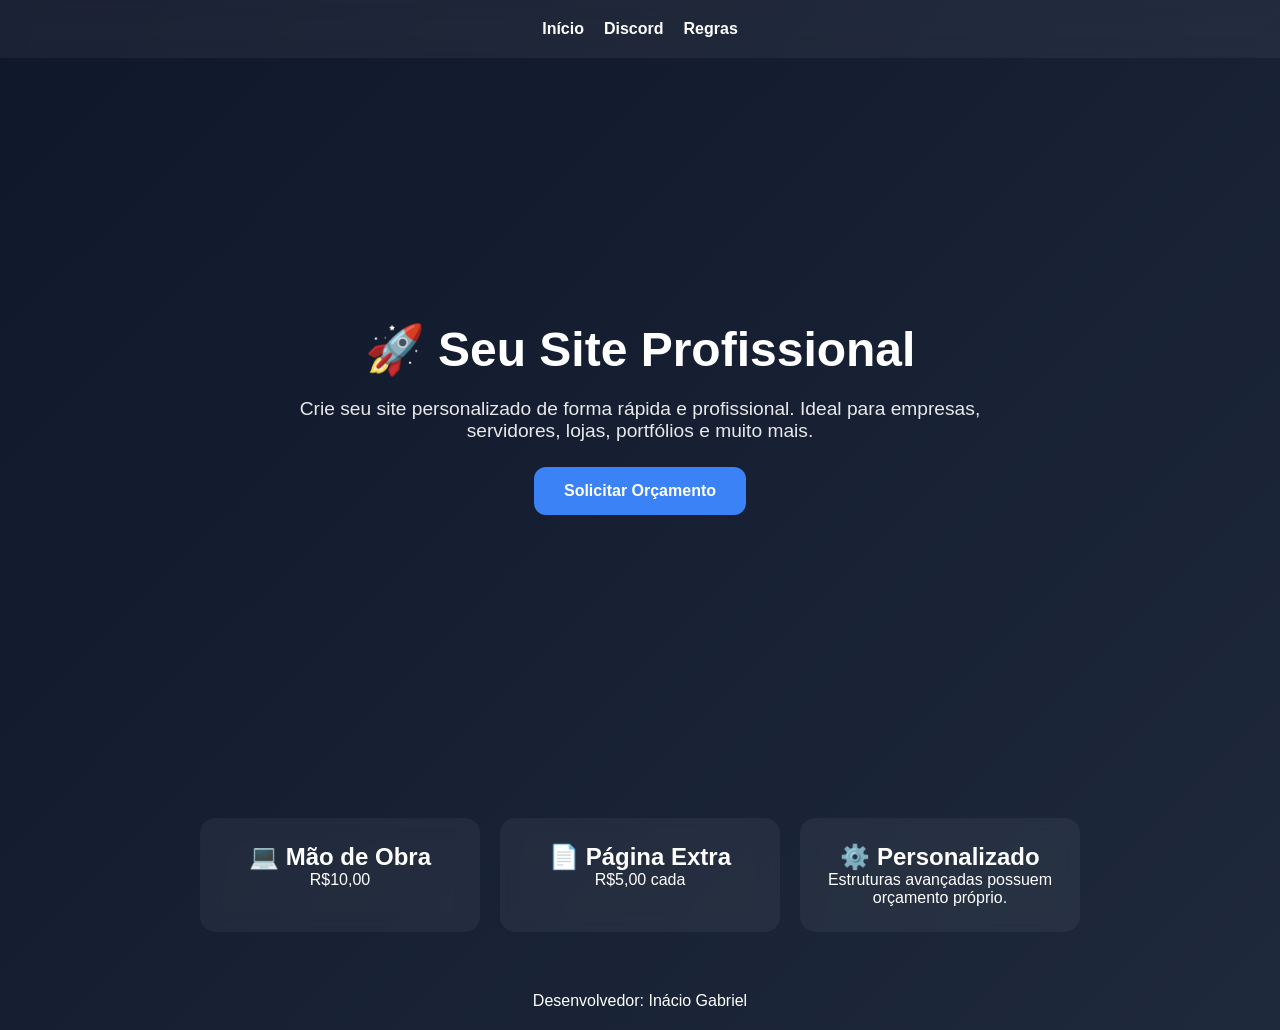
==== index.html @ ca333473 "Add initial HTML structure for the site" ====
<!DOCTYPE html>
<html lang="pt-BR">
<head>
<meta charset="UTF-8">
<meta name="viewport" content="width=device-width, initial-scale=1.0">
<title>Inácio Sites</title>

<style>
*{
    margin:0;
    padding:0;
    box-sizing:border-box;
    font-family:Arial, sans-serif;
}

body{
    background:linear-gradient(135deg,#0f172a,#1e293b);
    color:white;
    min-height:100vh;
}

nav{
    display:flex;
    justify-content:center;
    gap:20px;
    padding:20px;
    background:rgba(255,255,255,.05);
    backdrop-filter:blur(10px);
}

nav a{
    color:white;
    text-decoration:none;
    font-weight:bold;
}

.hero{
    display:flex;
    flex-direction:column;
    justify-content:center;
    align-items:center;
    text-align:center;
    min-height:80vh;
    padding:20px;
}

.hero h1{
    font-size:3rem;
    margin-bottom:20px;
}

.hero p{
    max-width:700px;
    font-size:1.2rem;
    opacity:.9;
}

.btn{
    margin-top:25px;
    padding:15px 30px;
    border:none;
    border-radius:12px;
    background:#3b82f6;
    color:white;
    text-decoration:none;
    font-weight:bold;
    transition:.3s;
}

.btn:hover{
    transform:scale(1.05);
}

.cards{
    display:flex;
    justify-content:center;
    flex-wrap:wrap;
    gap:20px;
    padding:40px;
}

.card{
    background:rgba(255,255,255,.05);
    padding:25px;
    border-radius:15px;
    width:280px;
    text-align:center;
    backdrop-filter:blur(10px);
}

footer{
    text-align:center;
    padding:20px;
}
</style>
</head>
<body>

<nav>
<a href="index.html">Início</a>
<a href="discord.html">Discord</a>
<a href="regras.html">Regras</a>
</nav>

<section class="hero">
<h1>🚀 Seu Site Profissional</h1>

<p>
Crie seu site personalizado de forma rápida e profissional.
Ideal para empresas, servidores, lojas, portfólios e muito mais.
</p>

<a class="btn" href="discord.html">Solicitar Orçamento</a>
</section>

<section class="cards">

<div class="card">
<h2>💻 Mão de Obra</h2>
<p>R$10,00</p>
</div>

<div class="card">
<h2>📄 Página Extra</h2>
<p>R$5,00 cada</p>
</div>

<div class="card">
<h2>⚙️ Personalizado</h2>
<p>Estruturas avançadas possuem orçamento próprio.</p>
</div>

</section>

<footer>
Desenvolvedor: Inácio Gabriel
</footer>

</body>
</html>
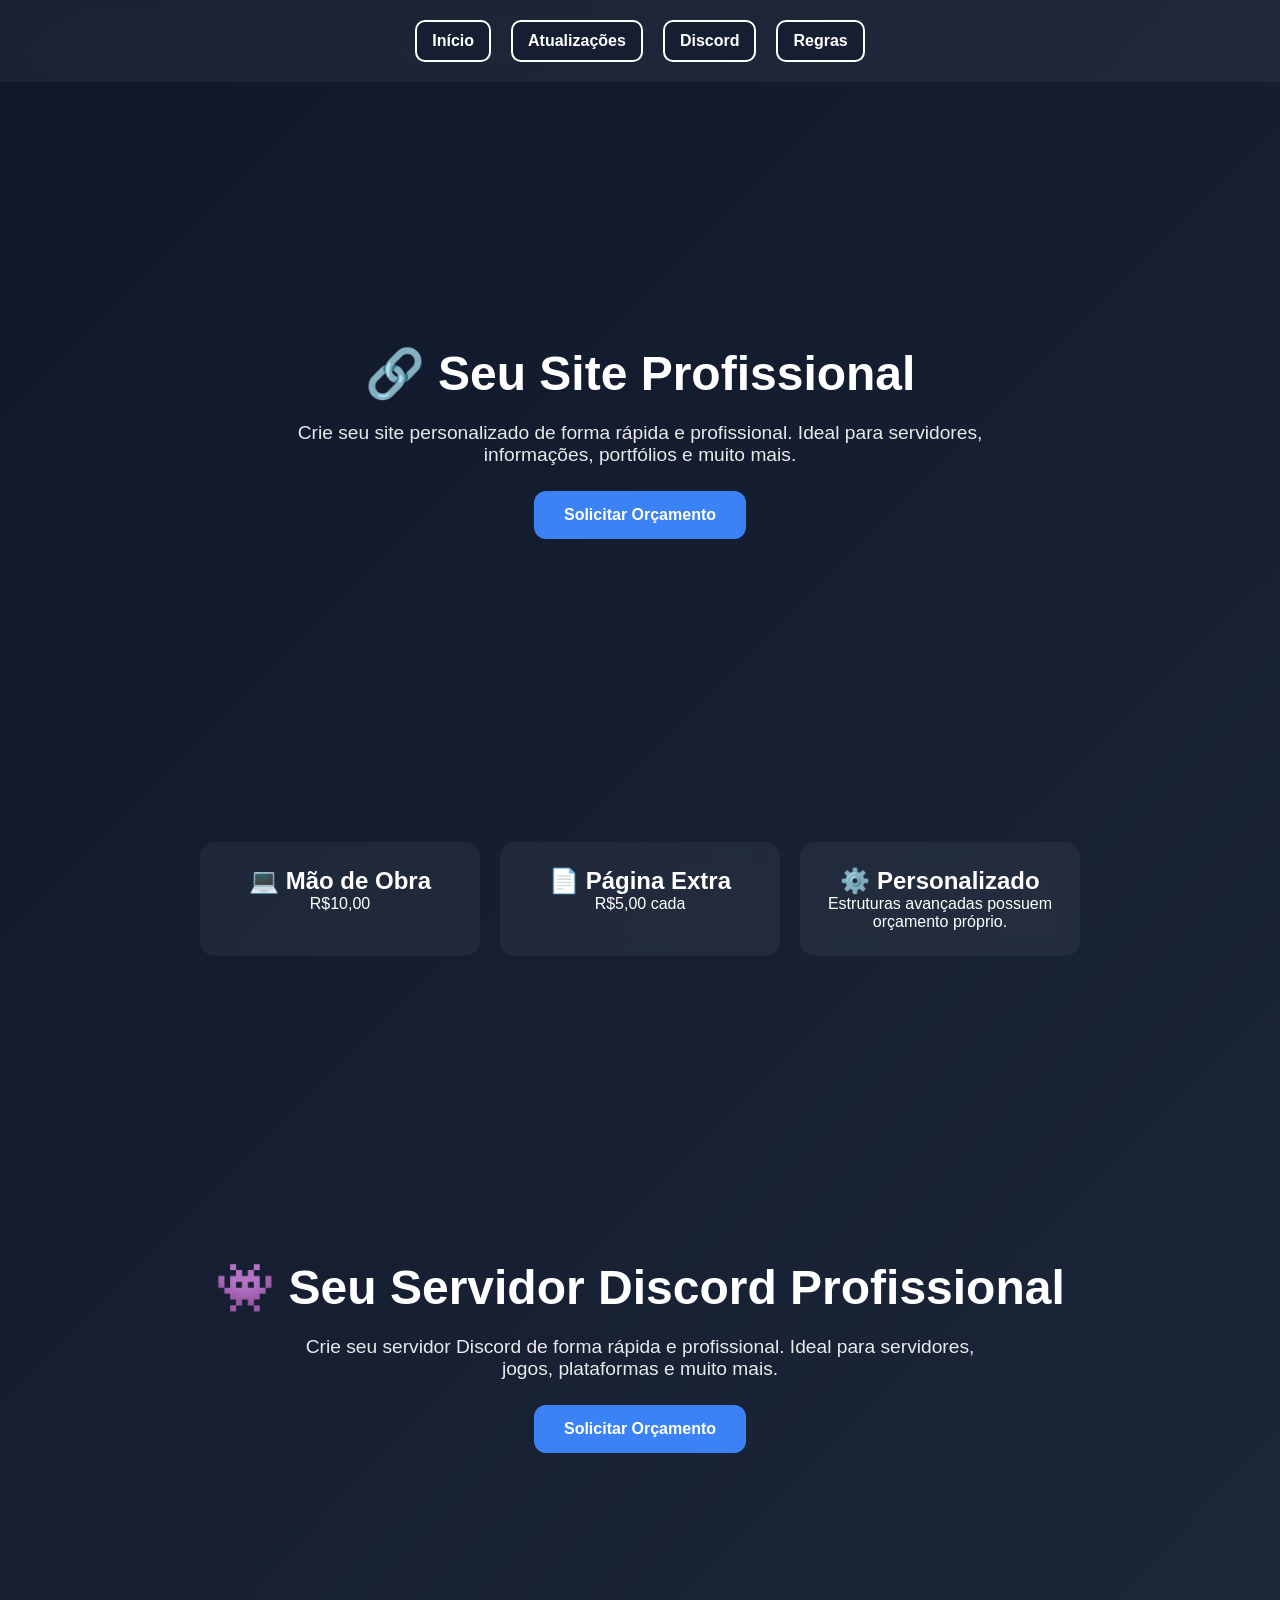
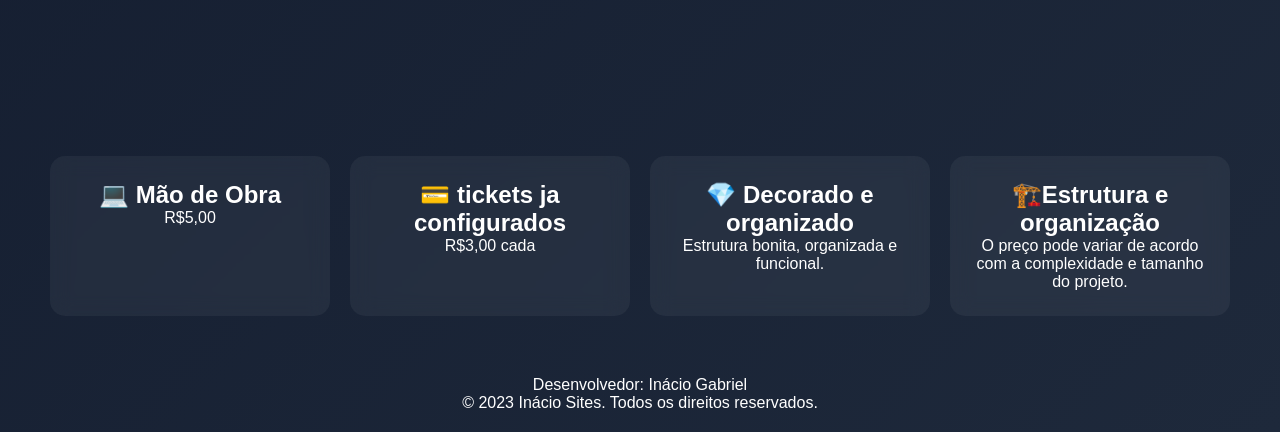
==== commit cc134fed: "Enhance index.html with new sections and styles" ====
--- a/index.html
+++ b/index.html
@@ -92,22 +92,32 @@
     text-align:center;
     padding:20px;
 }
+.link{
+        color:white;
+        text-decoration:none;
+        font-weight:bold;
+        padding:10px 15px;
+        background:#161e31;
+        border-radius:10px;
+        border:2px solid white;
+        }   
 </style>
 </head>
 <body>
 
 <nav>
-<a href="index.html">Início</a>
-<a href="discord.html">Discord</a>
-<a href="regras.html">Regras</a>
+<a class="link" href="index.html">Início</a>
+<a class="link" href="atualizações.html">Atualizações</a>
+<a class="link" href="discord.html">Discord</a>
+<a class="link" href="regras.html">Regras</a>
 </nav>
 
 <section class="hero">
-<h1>🚀 Seu Site Profissional</h1>
+<h1>🔗 Seu Site Profissional</h1>
 
 <p>
 Crie seu site personalizado de forma rápida e profissional.
-Ideal para empresas, servidores, lojas, portfólios e muito mais.
+Ideal para servidores, informações, portfólios e muito mais.
 </p>
 
 <a class="btn" href="discord.html">Solicitar Orçamento</a>
@@ -131,9 +141,45 @@
 </div>
 
 </section>
+<section class="hero">
+<h1>👾 Seu Servidor Discord Profissional</h1>
 
+<p>
+Crie seu servidor Discord de forma rápida e profissional.
+Ideal para servidores, jogos, plataformas e muito mais.
+</p>
+
+<a class="btn" href="discord.html">Solicitar Orçamento</a>
+</section>
+
+<section class="cards">
+
+<div class="card">
+<h2>💻 Mão de Obra</h2>
+<p>R$5,00</p>
+</div>
+
+<div class="card">
+<h2>💳 tickets ja configurados</h2>
+<p>R$3,00 cada</p>
+</div>
+
+<div class="card">
+<h2>💎 Decorado e organizado</h2>
+<p>Estrutura bonita, organizada e funcional.</p>
+</div>
+
+<div class="card">
+<h2> 🏗️Estrutura e organização</h2>
+<p>O preço pode variar de acordo com a complexidade e tamanho do projeto.</p>
+</div>
+
+</section>
+<script src='https://cdn.jotfor.ms/agent/embedjs/019a5f05cac97dcebeca01957d6aa2e79525/embed.js'>
+</script>
 <footer>
-Desenvolvedor: Inácio Gabriel
+</p>Desenvolvedor: Inácio Gabriel</p>
+<p>© 2023 Inácio Sites. Todos os direitos reservados.</p>
 </footer>
 
 </body>
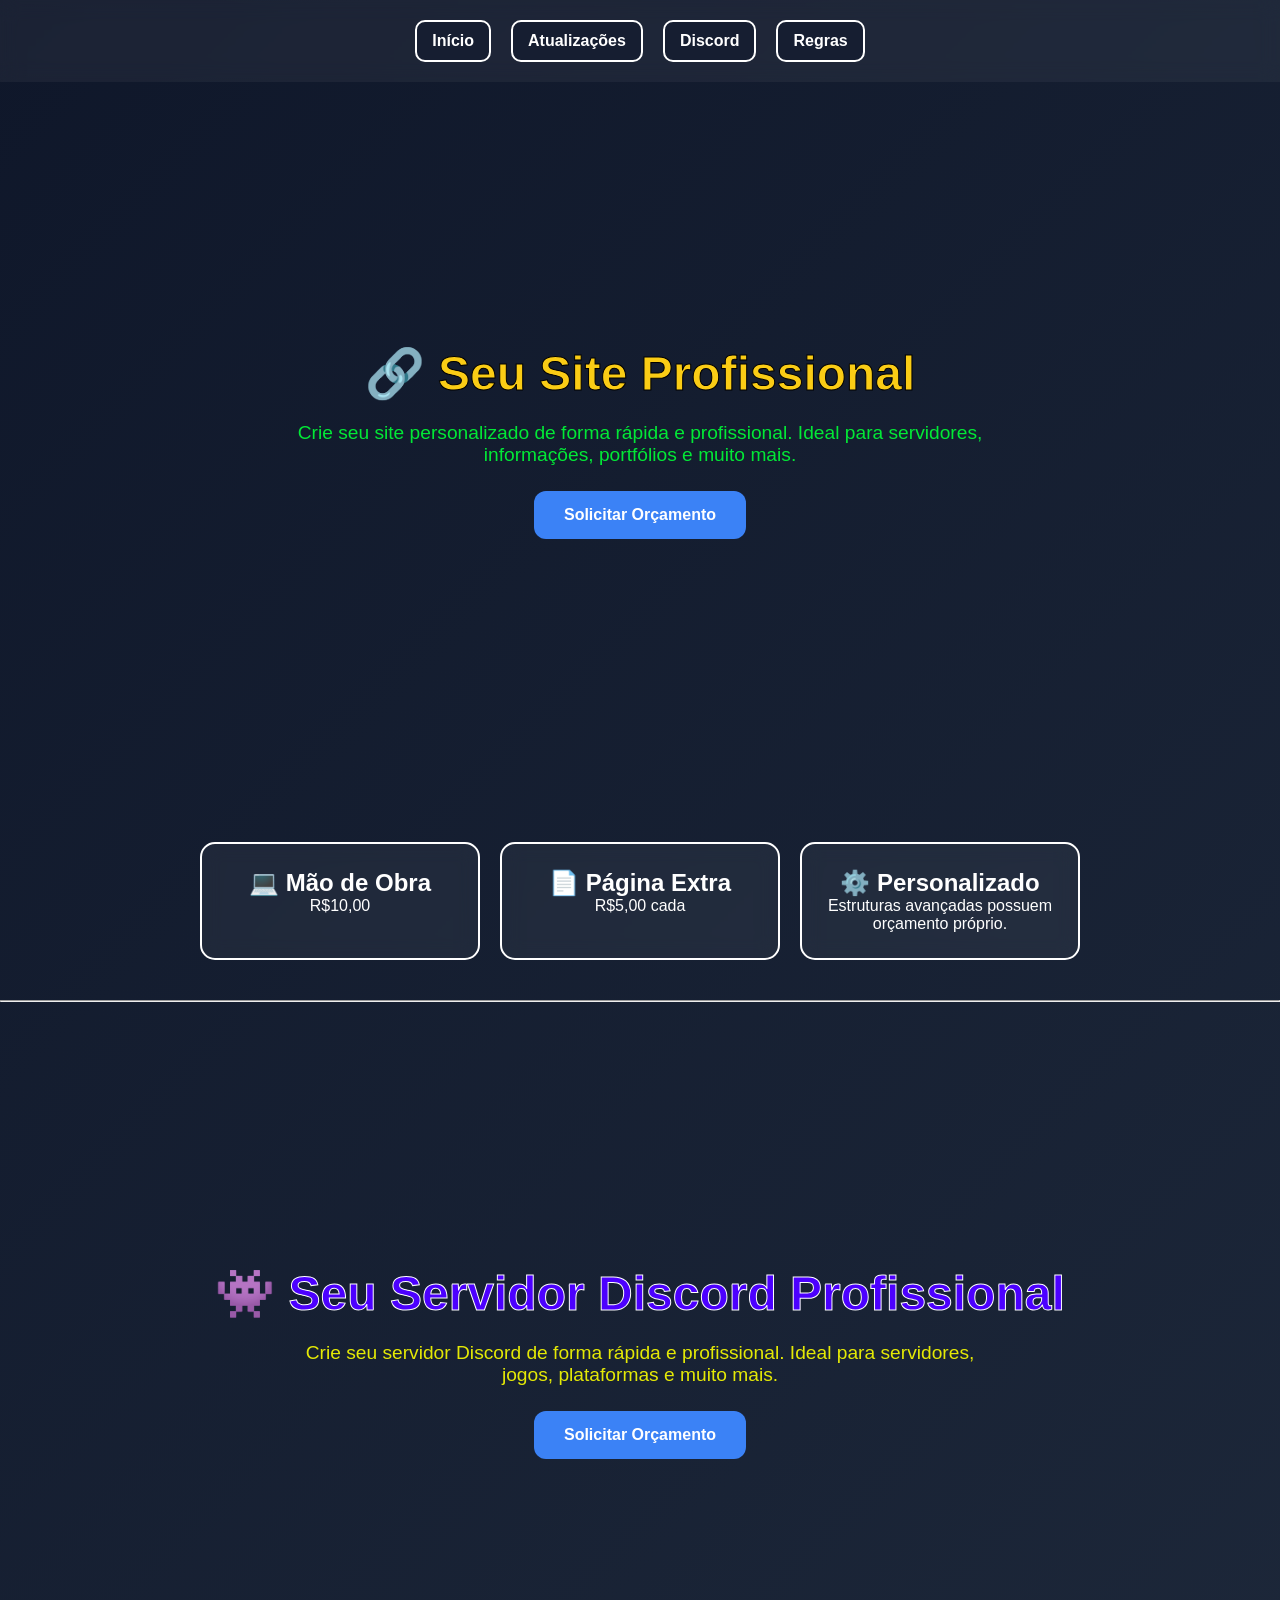
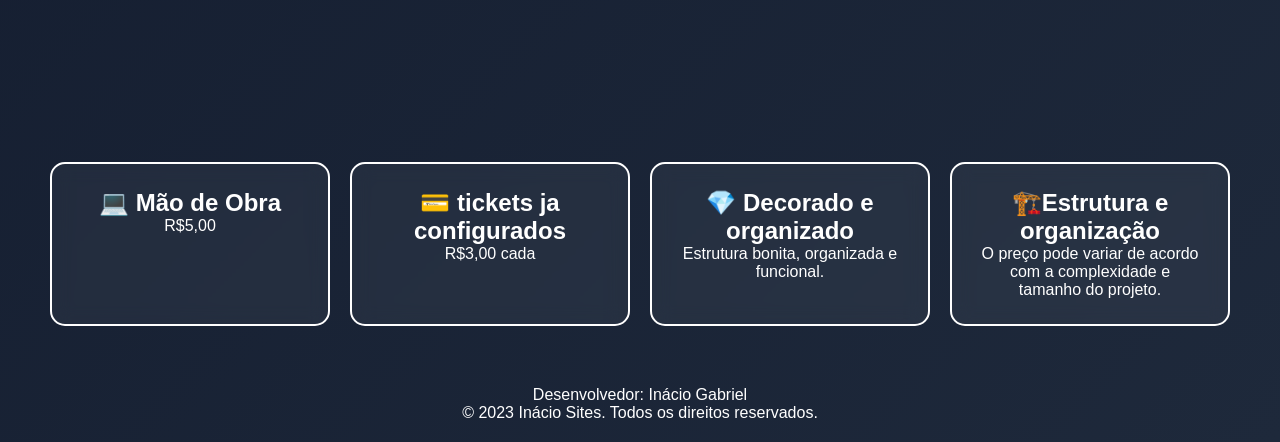
==== commit aa5112ca: "Add files via upload" ====
--- a/index.html
+++ b/index.html
@@ -1,186 +1,88 @@
-<!DOCTYPE html>
-<html lang="pt-BR">
-<head>
-<meta charset="UTF-8">
-<meta name="viewport" content="width=device-width, initial-scale=1.0">
-<title>Inácio Sites</title>
-
-<style>
-*{
-    margin:0;
-    padding:0;
-    box-sizing:border-box;
-    font-family:Arial, sans-serif;
-}
-
-body{
-    background:linear-gradient(135deg,#0f172a,#1e293b);
-    color:white;
-    min-height:100vh;
-}
-
-nav{
-    display:flex;
-    justify-content:center;
-    gap:20px;
-    padding:20px;
-    background:rgba(255,255,255,.05);
-    backdrop-filter:blur(10px);
-}
-
-nav a{
-    color:white;
-    text-decoration:none;
-    font-weight:bold;
-}
-
-.hero{
-    display:flex;
-    flex-direction:column;
-    justify-content:center;
-    align-items:center;
-    text-align:center;
-    min-height:80vh;
-    padding:20px;
-}
-
-.hero h1{
-    font-size:3rem;
-    margin-bottom:20px;
-}
-
-.hero p{
-    max-width:700px;
-    font-size:1.2rem;
-    opacity:.9;
-}
-
-.btn{
-    margin-top:25px;
-    padding:15px 30px;
-    border:none;
-    border-radius:12px;
-    background:#3b82f6;
-    color:white;
-    text-decoration:none;
-    font-weight:bold;
-    transition:.3s;
-}
-
-.btn:hover{
-    transform:scale(1.05);
-}
-
-.cards{
-    display:flex;
-    justify-content:center;
-    flex-wrap:wrap;
-    gap:20px;
-    padding:40px;
-}
-
-.card{
-    background:rgba(255,255,255,.05);
-    padding:25px;
-    border-radius:15px;
-    width:280px;
-    text-align:center;
-    backdrop-filter:blur(10px);
-}
-
-footer{
-    text-align:center;
-    padding:20px;
-}
-.link{
-        color:white;
-        text-decoration:none;
-        font-weight:bold;
-        padding:10px 15px;
-        background:#161e31;
-        border-radius:10px;
-        border:2px solid white;
-        }   
-</style>
-</head>
-<body>
-
-<nav>
-<a class="link" href="index.html">Início</a>
-<a class="link" href="atualizações.html">Atualizações</a>
-<a class="link" href="discord.html">Discord</a>
-<a class="link" href="regras.html">Regras</a>
-</nav>
-
-<section class="hero">
-<h1>🔗 Seu Site Profissional</h1>
-
-<p>
-Crie seu site personalizado de forma rápida e profissional.
-Ideal para servidores, informações, portfólios e muito mais.
-</p>
-
-<a class="btn" href="discord.html">Solicitar Orçamento</a>
-</section>
-
-<section class="cards">
-
-<div class="card">
-<h2>💻 Mão de Obra</h2>
-<p>R$10,00</p>
-</div>
-
-<div class="card">
-<h2>📄 Página Extra</h2>
-<p>R$5,00 cada</p>
-</div>
-
-<div class="card">
-<h2>⚙️ Personalizado</h2>
-<p>Estruturas avançadas possuem orçamento próprio.</p>
-</div>
-
-</section>
-<section class="hero">
-<h1>👾 Seu Servidor Discord Profissional</h1>
-
-<p>
-Crie seu servidor Discord de forma rápida e profissional.
-Ideal para servidores, jogos, plataformas e muito mais.
-</p>
-
-<a class="btn" href="discord.html">Solicitar Orçamento</a>
-</section>
-
-<section class="cards">
-
-<div class="card">
-<h2>💻 Mão de Obra</h2>
-<p>R$5,00</p>
-</div>
-
-<div class="card">
-<h2>💳 tickets ja configurados</h2>
-<p>R$3,00 cada</p>
-</div>
-
-<div class="card">
-<h2>💎 Decorado e organizado</h2>
-<p>Estrutura bonita, organizada e funcional.</p>
-</div>
-
-<div class="card">
-<h2> 🏗️Estrutura e organização</h2>
-<p>O preço pode variar de acordo com a complexidade e tamanho do projeto.</p>
-</div>
-
-</section>
-<script src='https://cdn.jotfor.ms/agent/embedjs/019a5f05cac97dcebeca01957d6aa2e79525/embed.js'>
-</script>
-<footer>
-</p>Desenvolvedor: Inácio Gabriel</p>
-<p>© 2023 Inácio Sites. Todos os direitos reservados.</p>
-</footer>
-
-</body>
-</html>
+<!DOCTYPE html>
+<html lang="pt-BR">
+<head>
+<meta charset="UTF-8">
+<meta name="viewport" content="width=device-width, initial-scale=1.0">
+<title>Menu</title>
+<link rel="stylesheet" href="menu.css">
+</head>
+<body>
+
+<nav>
+<a class="link" href="index.html">Início</a>
+<a class="link" href="atualizações.html">Atualizações</a>
+<a class="link" href="discord.html">Discord</a>
+<a class="link" href="regras.html">Regras</a>
+</nav>
+
+<section class="hero">
+<h1 class="title1">🔗 Seu Site Profissional</h1>
+
+<p class="descrição1">
+Crie seu site personalizado de forma rápida e profissional.
+Ideal para servidores, informações, portfólios e muito mais.
+</p>
+
+<a class="btn" href="discord.html">Solicitar Orçamento</a>
+</section>
+<section class="cards">
+
+<div class="card">
+<h2>💻 Mão de Obra</h2>
+<p>R$10,00</p>
+</div>
+
+<div class="card">
+<h2>📄 Página Extra</h2>
+<p>R$5,00 cada</p>
+</div>
+
+<div class="card">
+<h2>⚙️ Personalizado</h2>
+<p>Estruturas avançadas possuem orçamento próprio.</p>
+</div>
+</section>
+<hr>
+<section class="hero">
+<h1 class="title2">👾 Seu Servidor Discord Profissional</h1>
+
+<p class="descrição2">
+Crie seu servidor Discord de forma rápida e profissional.
+Ideal para servidores, jogos, plataformas e muito mais.
+</p>
+
+<a class="btn" href="discord.html">Solicitar Orçamento</a>
+</section>
+
+<section class="cards">
+
+<div class="card">
+<h2>💻 Mão de Obra</h2>
+<p>R$5,00</p>
+</div>
+
+<div class="card">
+<h2>💳 tickets ja configurados</h2>
+<p>R$3,00 cada</p>
+</div>
+
+<div class="card">
+<h2>💎 Decorado e organizado</h2>
+<p>Estrutura bonita, organizada e funcional.</p>
+</div>
+
+<div class="card">
+<h2> 🏗️Estrutura e organização</h2>
+<p>O preço pode variar de acordo com a complexidade e tamanho do projeto.</p>
+</div>
+
+</section>
+<script src='https://cdn.jotfor.ms/agent/embedjs/019a5f05cac97dcebeca01957d6aa2e79525/embed.js'>
+</script>
+<footer>
+</p>Desenvolvedor: Inácio Gabriel</p>
+<p>© 2023 Inácio Sites. Todos os direitos reservados.</p>
+</footer>
+
+</body>
+</html>
--- a/menu.css
+++ b/menu.css
@@ -0,0 +1,110 @@
+*{
+    margin:0;
+    padding:0;
+    box-sizing:border-box;
+    font-family:Arial, sans-serif;
+}
+
+body{
+    background:linear-gradient(135deg,#0f172a,#1e293b);
+    color:white;
+    min-height:100vh;
+}
+
+nav{
+    display:flex;
+    justify-content:center;
+    gap:20px;
+    padding:20px;
+    background:rgba(255,255,255,.05);
+    backdrop-filter:blur(10px);
+}
+
+nav a{
+    color:white;
+    text-decoration:none;
+    font-weight:bold;
+}
+
+.hero{
+    display:flex;
+    flex-direction:column;
+    justify-content:center;
+    align-items:center;
+    text-align:center;
+    min-height:80vh;
+    padding:20px;
+}
+
+.hero h1{
+    font-size:3rem;
+    margin-bottom:20px;
+}
+
+.hero p{
+    max-width:700px;
+    font-size:1.2rem;
+    opacity:.9;
+}
+
+.btn{
+    margin-top:25px;
+    padding:15px 30px;
+    border:none;
+    border-radius:12px;
+    background:#3b82f6;
+    color:white;
+    text-decoration:none;
+    font-weight:bold;
+    transition:.3s;
+}
+
+.btn:hover{
+    transform:scale(1.05);
+}
+
+.cards{
+    display:flex;
+    justify-content:center;
+    flex-wrap:wrap;
+    gap:20px;
+    padding:40px;
+}
+
+.card{
+    background:rgba(255,255,255,.05);
+    padding:25px;
+    border-radius:15px;
+    width:280px;
+    text-align:center;
+    backdrop-filter:blur(10px);
+    border:2px solid white
+}
+
+footer{
+    text-align:center;
+    padding:20px;
+}
+.link{
+        color:white;
+        text-decoration:none;
+        font-weight:bold;
+        padding:10px 15px;
+        background:#161e31;
+        border-radius:10px;
+        border:2px solid white;
+        }
+.title1{
+    color:#facc15;
+    -webkit-text-stroke:1px rgb(0, 0, 0);
+}
+.title2{
+    color:#4c00ff;
+    -webkit-text-stroke:1px white;
+}
+.descrição1{
+    color:#00ff37;
+}
+.descrição2{
+    color:#fbff00;
+}
